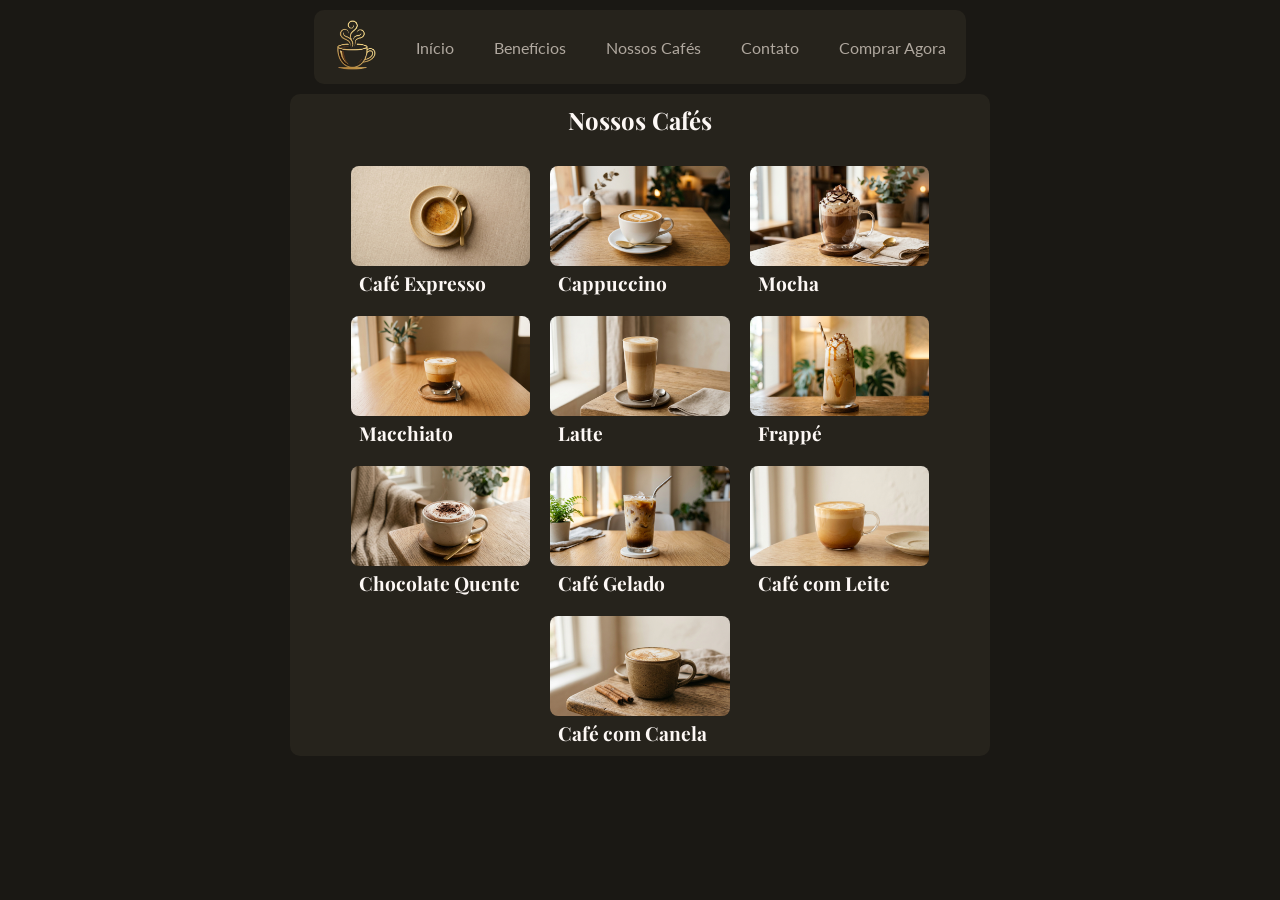
==== frontend/produtos.html @ 22c15f22 "feat: improve interface and update main sections (header, footer, products)" ====
<!DOCTYPE html>
<html lang="pt-br">
<head>
    <meta charset="UTF-8">
    <meta name="viewport" content="width=device-width, initial-scale=1.0">
    <title>Produtos</title>
    <link rel="stylesheet" href="/css/produtos.css">
    <link rel="shortcut icon" href="assets/icons/favicon.ico" type="image/x-icon">
</head>
<body>
    <header class="header">
            <nav class="navegacao">
                <span><img src="assets/img/icon.png" alt="iconcafe"></span>
                <a href="index.html">Início</a></li>
                <a href="#">Benefícios</a>
                <a href="produtos.html">Nossos Cafés</a>
                <a href="#">Contato</a>
                <a href="#">Comprar Agora</a>
            </nav>
    </header>
    <main>
        <section class="produtos" id="produtos">
            <h1>Nossos Cafés</h1>
            <ul class="cafes">
                <li>
                    <a href="#" onclick="adicionarAoCarrinho()" id="cafe" data-nome="Café Expresso" class="btn-comprar"> 
                        <img src="assets/img/cafes/Café expresso.jpeg" alt="Café Expresso">
                    </a>
                    <h2>Café Expresso</h2>
                </li>

                <li>
                    <a href="#">
                        <img src="assets/img/cafes/Cappuccino.jpeg" alt="Cappuccino">
                    </a>
                    <h2>Cappuccino</h2>
                </li>

                <li>
                    <a href="#">
                        <img src="assets/img/cafes/Mocha.jpeg" alt="Mocha">
                    </a>
                    <h2>Mocha</h2>
                </li>

                <li>
                    <a href="#">
                        <img src="assets/img/cafes/Macchiato.jpeg" alt="Macchiato">
                    </a>
                    <h2>Macchiato</h2>
                </li>

                <li>
                    <a href="#">
                        <img src="assets/img/cafes/latte.jpeg" alt="Latte">
                    </a>
                    <h2>Latte</h2>
                </li>

                <li>
                    <a href="#">
                        <img src="assets/img/cafes/frappé.jpeg" alt="Frappé">
                    </a>
                    <h2>Frappé</h2>
                </li>

                <li>
                    <a href="#">
                        <img src="assets/img/cafes/Chocolate quente.jpeg" alt="Chocolate Quente">
                    </a>
                    <h2>Chocolate Quente</h2>
                </li>

                <li>
                    <a href="#">
                        <img src="assets/img/cafes/café gelado.jpeg" alt="Café Gelado">
                    </a>
                    <h2>Café Gelado</h2>
                </li>

                <li>
                    <a href="#">
                        <img src="assets/img/cafes/Café com leite.jpeg" alt="Café com Leite">
                    </a>
                    <h2>Café com Leite</h2>
                </li>

                <li>
                    <a href="#">
                        <img src="assets/img/cafes/Café com canela.jpeg" alt="Café com Canela">
                    </a>
                    <h2>Café com Canela</h2>
                </li>

            </ul>
        </section>
    </main>

    <script src="js/carrinho.js"></script>
</body>
</html>
---- css/produtos.css ----
@import url('colors.css');
@import url('https://fonts.googleapis.com/css2?family=Lato:ital,wght@0,100;0,300;0,400;0,700;0,900;1,100;1,300;1,400;1,700;1,900&family=Playfair+Display:ital,wght@0,400..900;1,400..900&display=swap');

* {
    margin: 0;
    padding: 0;
    box-sizing: border-box;
}

body {
    background-color: var(--cor-fundo);
    color: var(--cor-texto);
}

h1, h2, h3 {
    font-family: "Playfair Display", serif ;
}

header {
    display: flex;
    justify-content: center;
    align-items: center;
    padding: 10px 20px;
    flex-direction: row;
    flex-wrap: wrap; 
    gap: 15px;

    position: sticky;
    top: 0; /* Gruda no topo da tela */
    z-index: 1000;
}

header img {
    height: 50px;
}

.navegacao {
    display: flex;
    background-color: var(--cor-terciaria);
    padding: 10px 20px;
    border-radius: 10px;
    flex-wrap: wrap;
    justify-content: center;
    text-align: center;
    align-items: center;
    gap: 40px;

}

.navegacao a {
    color: var(--cor-texto2);
    text-decoration: none;  
    transition: opacity 0.3s ease;
    font-family: "Lato", sans-serif;
}

.navegacao a:hover {
    opacity: 0.7;
}

@media (max-width: 768px) {
    .navegacao {
        gap: 20px; 
        padding: 10px 15px;
    }
}


@media (max-width: 480px) {
    .header {
        flex-direction: column; 
        justify-content: center;
        padding: 15px 10px;
    }

    .navegacao {
        width: 100%;
        box-sizing: border-box; 
        gap: 15px; 
    }
}

.produtos {
    display: flex;
    flex-direction: row;
    justify-content: center;
    align-items: center;
    max-width: 700px;
    margin: 0 auto;
    margin-top: 80px;
    gap: 30px;
}

.produtos {
    display: flex;
    justify-content: center;
    text-align: center;
    background-color: var(--cor-terciaria);
    padding: 10px 40px;
    border-radius: 10px;
    margin: 0 auto;
    flex-wrap: wrap;
}

.cafes {
    display: flex;
    flex-wrap: wrap;
    list-style: none;
    gap: 20px;
    justify-content: center;
    color: var(--cor-texto);
}

.cafes img  {
    height: 100px;
    border-radius: 8px;
}

.cafes li a:hover img {
    transform: scale(1.05);
    transition: 0.3s;
}


.cafes h2{
    text-align: justify;
    font-size: 1.2em;
    margin-left: 8px;
}
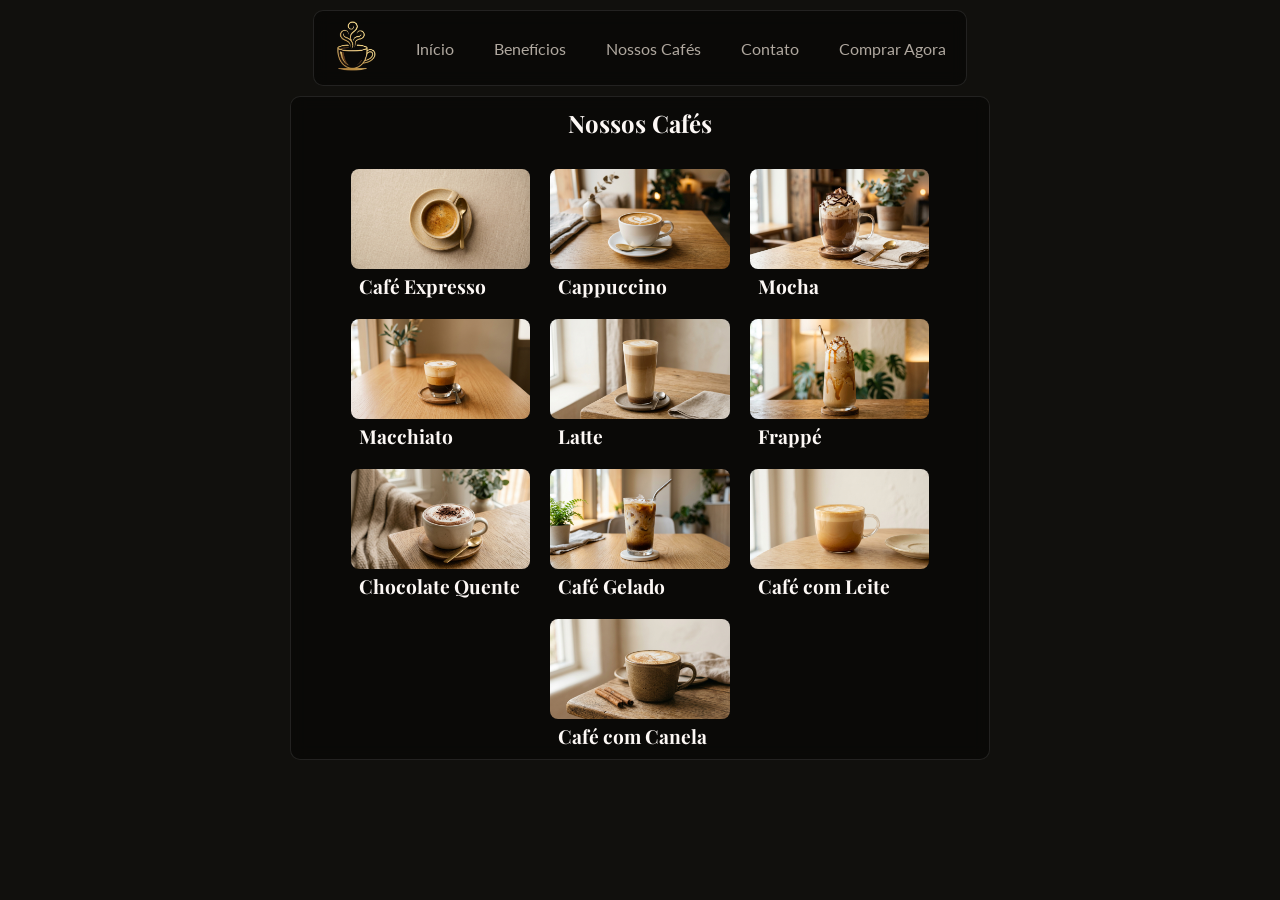
==== commit 7f4c22b7: "feat: add club page, login page and refine layout styles" ====
--- a/frontend/produtos.html
+++ b/frontend/produtos.html
@@ -4,7 +4,7 @@
     <meta charset="UTF-8">
     <meta name="viewport" content="width=device-width, initial-scale=1.0">
     <title>Produtos</title>
-    <link rel="stylesheet" href="/css/produtos.css">
+    <link rel="stylesheet" href="css/produtos.css">
     <link rel="shortcut icon" href="assets/icons/favicon.ico" type="image/x-icon">
 </head>
 <body>
--- a/frontend/css/produtos.css
+++ b/frontend/css/produtos.css
@@ -0,0 +1,139 @@
+@import url('colors.css');
+@import url('https://fonts.googleapis.com/css2?family=Lato:ital,wght@0,100;0,300;0,400;0,700;0,900;1,100;1,300;1,400;1,700;1,900&family=Playfair+Display:ital,wght@0,400..900;1,400..900&display=swap');
+
+* {
+    margin: 0;
+    padding: 0;
+    box-sizing: border-box;
+}
+
+html {
+    scroll-behavior: smooth;
+}
+
+body {
+    background-color: var(--cor-fundo);
+    color: var(--cor-texto);
+}
+
+h1, h2, h3 {
+    font-family: "Playfair Display", serif ;
+}
+
+header {
+    display: flex;
+    justify-content: center;
+    align-items: center;
+    padding: 10px 20px;
+    flex-direction: row;
+    flex-wrap: wrap; 
+    gap: 15px;
+
+}
+
+header img {
+    height: 50px;
+}
+
+.navegacao {
+    display: flex;
+    background-color: var(--cor-terciaria);
+    padding: 10px 20px;
+    border-radius: 10px;
+    flex-wrap: wrap;
+    justify-content: center;
+    text-align: center;
+    align-items: center;
+    gap: 40px;
+
+    backdrop-filter: blur(8px);
+    background: rgba(0, 0, 0, 0.4);
+    border: 1px solid rgba(255, 255, 255, 0.1);
+
+}
+
+.navegacao a {
+    color: var(--cor-texto2);
+    text-decoration: none;  
+    transition: opacity 0.3s ease;
+    font-family: "Lato", sans-serif;
+}
+
+.navegacao a:hover {
+    opacity: 0.7;
+}
+
+@media (max-width: 768px) {
+    .navegacao {
+        gap: 20px; 
+        padding: 10px 15px;
+    }
+}
+
+
+@media (max-width: 480px) {
+    .header {
+        flex-direction: column; 
+        justify-content: center;
+        padding: 15px 10px;
+    }
+
+    .navegacao {
+        width: 100%;
+        box-sizing: border-box; 
+        gap: 15px; 
+    }
+}
+
+.produtos {
+    display: flex;
+    flex-direction: row;
+    justify-content: center;
+    align-items: center;
+    max-width: 700px;
+    margin: 0 auto;
+    margin-top: 80px;
+    gap: 30px;
+}
+
+.produtos {
+    display: flex;
+    justify-content: center;
+    text-align: center;
+    background-color: var(--cor-terciaria);
+    padding: 10px 40px;
+    border-radius: 10px;
+    margin: 0 auto;
+    flex-wrap: wrap;
+
+
+    backdrop-filter: blur(8px);
+    background: rgba(0, 0, 0, 0.4);
+    border: 1px solid rgba(255, 255, 255, 0.1);
+}
+
+.cafes {
+    display: flex;
+    flex-wrap: wrap;
+    list-style: none;
+    gap: 20px;
+    justify-content: center;
+    color: var(--cor-texto);
+}
+
+.cafes img  {
+    height: 100px;
+    border-radius: 8px;
+}
+
+.cafes li a:hover img {
+    transform: scale(1.05);
+    transition: 0.3s;
+}
+
+
+.cafes h2{
+    text-align: justify;
+    font-size: 1.2em;
+    margin-left: 8px;
+}
